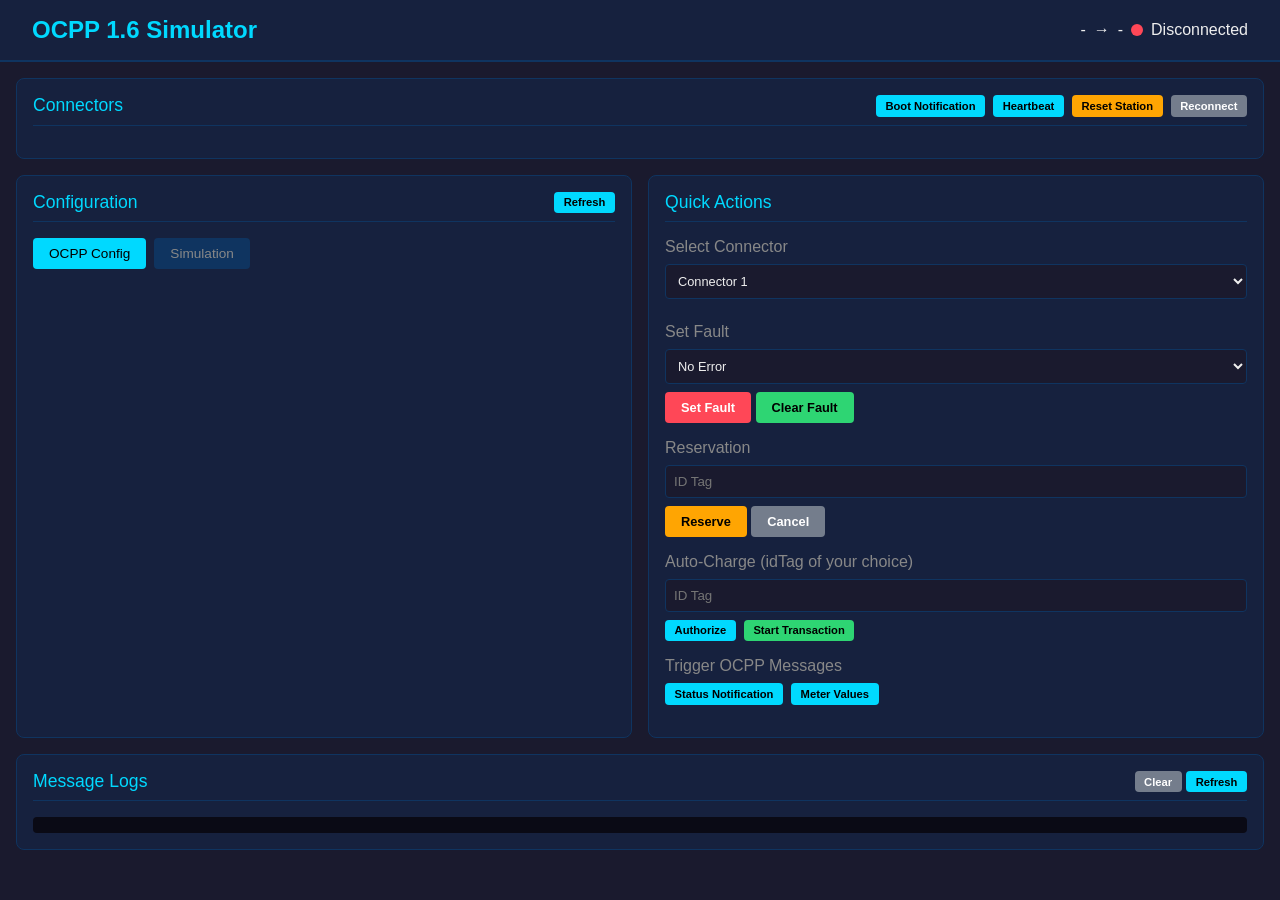
==== web/static/index.html @ cd2ee80e "improvements" ====
<!DOCTYPE html>
<html lang="en">
<head>
    <meta charset="UTF-8">
    <meta name="viewport" content="width=device-width, initial-scale=1.0">
    <title>OCPP 1.6 Simulator</title>
    <style>
        * {
            margin: 0;
            padding: 0;
            box-sizing: border-box;
        }

        body {
            font-family: -apple-system, BlinkMacSystemFont, 'Segoe UI', Roboto, Oxygen, Ubuntu, sans-serif;
            background: #1a1a2e;
            color: #eee;
            min-height: 100vh;
        }

        .header {
            background: #16213e;
            padding: 1rem 2rem;
            display: flex;
            justify-content: space-between;
            align-items: center;
            border-bottom: 2px solid #0f3460;
        }

        .header h1 {
            font-size: 1.5rem;
            color: #00d9ff;
        }

        .connection-status {
            display: flex;
            align-items: center;
            gap: 0.5rem;
        }

        .status-dot {
            width: 12px;
            height: 12px;
            border-radius: 50%;
            background: #ff4757;
        }

        .status-dot.connected {
            background: #2ed573;
        }

        .container {
            display: grid;
            grid-template-columns: 1fr 1fr;
            gap: 1rem;
            padding: 1rem;
            max-width: 1600px;
            margin: 0 auto;
        }

        .panel {
            background: #16213e;
            border-radius: 8px;
            padding: 1rem;
            border: 1px solid #0f3460;
        }

        .panel-header {
            display: flex;
            justify-content: space-between;
            align-items: center;
            margin-bottom: 1rem;
            padding-bottom: 0.5rem;
            border-bottom: 1px solid #0f3460;
        }

        .panel-title {
            font-size: 1.1rem;
            color: #00d9ff;
        }

        .connector-grid {
            display: grid;
            grid-template-columns: repeat(auto-fit, minmax(280px, 1fr));
            gap: 1rem;
        }

        .connector-card {
            background: #1a1a2e;
            border-radius: 8px;
            padding: 1rem;
            border: 2px solid #0f3460;
        }

        .connector-card.charging {
            border-color: #2ed573;
            box-shadow: 0 0 20px rgba(46, 213, 115, 0.2);
        }

        .connector-card.faulted {
            border-color: #ff4757;
            box-shadow: 0 0 20px rgba(255, 71, 87, 0.2);
        }

        .connector-card.reserved {
            border-color: #ffa502;
            box-shadow: 0 0 20px rgba(255, 165, 2, 0.2);
        }

        .connector-card.preparing {
            border-color: #1e90ff;
            box-shadow: 0 0 20px rgba(30, 144, 255, 0.2);
        }

        .connector-card.suspendedev, .connector-card.suspendedevse {
            border-color: #e056fd;
            box-shadow: 0 0 20px rgba(224, 86, 253, 0.2);
        }

        .connector-header {
            display: flex;
            justify-content: space-between;
            align-items: center;
            margin-bottom: 1rem;
        }

        .connector-id {
            font-size: 1.2rem;
            font-weight: bold;
        }

        .connector-status {
            padding: 0.25rem 0.75rem;
            border-radius: 20px;
            font-size: 0.8rem;
            font-weight: bold;
            text-transform: uppercase;
        }

        .status-available { background: #2ed573; color: #000; }
        .status-charging { background: #2ed573; color: #000; }
        .status-preparing { background: #1e90ff; color: #fff; }
        .status-finishing { background: #ffa502; color: #000; }
        .status-reserved { background: #ffa502; color: #000; }
        .status-unavailable { background: #747d8c; color: #fff; }
        .status-faulted { background: #ff4757; color: #fff; }
        .status-suspendedev { background: #e056fd; color: #fff; }
        .status-suspendedevse { background: #be2edd; color: #fff; }

        .connector-info {
            display: grid;
            grid-template-columns: 1fr 1fr;
            gap: 0.5rem;
            margin-bottom: 1rem;
        }

        .info-item {
            background: #0f3460;
            padding: 0.5rem;
            border-radius: 4px;
        }

        .info-label {
            font-size: 0.7rem;
            color: #888;
            text-transform: uppercase;
        }

        .info-value {
            font-size: 1rem;
            font-weight: bold;
        }

        .connector-actions {
            display: flex;
            flex-wrap: wrap;
            gap: 0.5rem;
        }

        .btn {
            padding: 0.5rem 1rem;
            border: none;
            border-radius: 4px;
            cursor: pointer;
            font-size: 0.8rem;
            font-weight: bold;
            transition: all 0.2s;
        }

        .btn:hover {
            transform: translateY(-1px);
        }

        .btn:active {
            transform: translateY(0);
        }

        .btn-primary {
            background: #00d9ff;
            color: #000;
        }

        .btn-success {
            background: #2ed573;
            color: #000;
        }

        .btn-danger {
            background: #ff4757;
            color: #fff;
        }

        .btn-warning {
            background: #ffa502;
            color: #000;
        }

        .btn-secondary {
            background: #747d8c;
            color: #fff;
        }

        .btn-small {
            padding: 0.3rem 0.6rem;
            font-size: 0.7rem;
        }

        .logs-container {
            grid-column: 1 / -1;
            max-height: 300px;
            overflow: hidden;
            display: flex;
            flex-direction: column;
        }

        .logs-list {
            flex: 1;
            overflow-y: auto;
            background: #0a0a15;
            border-radius: 4px;
            padding: 0.5rem;
            font-family: 'Monaco', 'Menlo', monospace;
            font-size: 0.75rem;
        }

        .log-entry {
            padding: 0.25rem 0.5rem;
            border-bottom: 1px solid #1a1a2e;
            display: flex;
            gap: 1rem;
        }

        .log-entry:hover {
            background: #1a1a2e;
        }

        .log-time {
            color: #888;
            min-width: 80px;
        }

        .log-direction {
            min-width: 20px;
        }

        .log-direction.incoming {
            color: #2ed573;
        }

        .log-direction.outgoing {
            color: #00d9ff;
        }

        .log-action {
            color: #ffa502;
            min-width: 180px;
        }

        .log-payload {
            color: #888;
            flex: 1;
            overflow: hidden;
            text-overflow: ellipsis;
            white-space: nowrap;
        }

        .config-grid {
            display: grid;
            grid-template-columns: repeat(auto-fit, minmax(200px, 1fr));
            gap: 0.5rem;
        }

        .config-item {
            display: flex;
            flex-direction: column;
            gap: 0.25rem;
        }

        .config-item label {
            font-size: 0.75rem;
            color: #888;
        }

        .config-item input {
            padding: 0.5rem;
            border: 1px solid #0f3460;
            border-radius: 4px;
            background: #1a1a2e;
            color: #eee;
            font-size: 0.9rem;
        }

        .config-item input:focus {
            outline: none;
            border-color: #00d9ff;
        }

        .station-actions {
            display: flex;
            gap: 0.5rem;
            flex-wrap: wrap;
        }

        .simulation-grid {
            display: grid;
            grid-template-columns: repeat(auto-fit, minmax(150px, 1fr));
            gap: 0.5rem;
        }

        .tabs {
            display: flex;
            gap: 0.5rem;
            margin-bottom: 1rem;
        }

        .tab {
            padding: 0.5rem 1rem;
            background: #0f3460;
            border: none;
            border-radius: 4px;
            color: #888;
            cursor: pointer;
            font-size: 0.85rem;
        }

        .tab.active {
            background: #00d9ff;
            color: #000;
        }

        .tab-content {
            display: none;
        }

        .tab-content.active {
            display: block;
        }

        .fault-select {
            padding: 0.5rem;
            border: 1px solid #0f3460;
            border-radius: 4px;
            background: #1a1a2e;
            color: #eee;
            font-size: 0.8rem;
            width: 100%;
            margin-bottom: 0.5rem;
        }

        .modal {
            display: none;
            position: fixed;
            top: 0;
            left: 0;
            width: 100%;
            height: 100%;
            background: rgba(0, 0, 0, 0.8);
            justify-content: center;
            align-items: center;
            z-index: 1000;
        }

        .modal.active {
            display: flex;
        }

        .modal-content {
            background: #16213e;
            padding: 2rem;
            border-radius: 8px;
            min-width: 400px;
            max-width: 90%;
        }

        .modal-header {
            display: flex;
            justify-content: space-between;
            align-items: center;
            margin-bottom: 1rem;
        }

        .modal-close {
            background: none;
            border: none;
            color: #888;
            font-size: 1.5rem;
            cursor: pointer;
        }

        .form-group {
            margin-bottom: 1rem;
        }

        .form-group label {
            display: block;
            margin-bottom: 0.5rem;
            color: #888;
        }

        .form-group input, .form-group select {
            width: 100%;
            padding: 0.5rem;
            border: 1px solid #0f3460;
            border-radius: 4px;
            background: #1a1a2e;
            color: #eee;
        }

        @media (max-width: 768px) {
            .container {
                grid-template-columns: 1fr;
            }
        }
    </style>
</head>
<body>
    <div class="header">
        <h1>OCPP 1.6 Simulator</h1>
        <div class="connection-status">
            <span id="station-id">-</span>
            <span>&rarr;</span>
            <span id="server-addr">-</span>
            <div class="status-dot" id="connection-dot"></div>
            <span id="connection-text">Disconnected</span>
        </div>
    </div>

    <div class="container">
        <!-- Connectors Panel -->
        <div class="panel" style="grid-column: 1 / -1;">
            <div class="panel-header">
                <span class="panel-title">Connectors</span>
                <div class="station-actions">
                    <button class="btn btn-primary btn-small" onclick="sendBootNotification()">Boot Notification</button>
                    <button class="btn btn-primary btn-small" onclick="sendHeartbeat()">Heartbeat</button>
                    <button class="btn btn-warning btn-small" onclick="resetStation()">Reset Station</button>
                    <button class="btn btn-secondary btn-small" onclick="reconnect()">Reconnect</button>
                </div>
            </div>
            <div class="connector-grid" id="connectors-container">
                <!-- Connectors will be rendered here -->
            </div>
        </div>

        <!-- Configuration Panel -->
        <div class="panel">
            <div class="panel-header">
                <span class="panel-title">Configuration</span>
                <button class="btn btn-primary btn-small" onclick="loadConfig()">Refresh</button>
            </div>
            <div class="tabs">
                <button class="tab active" onclick="switchTab('ocpp-config')">OCPP Config</button>
                <button class="tab" onclick="switchTab('simulation-config')">Simulation</button>
            </div>
            <div id="ocpp-config" class="tab-content active">
                <div class="config-grid" id="ocpp-config-grid">
                    <!-- OCPP config will be rendered here -->
                </div>
            </div>
            <div id="simulation-config" class="tab-content">
                <h4 style="margin-bottom: 0.5rem; color: #888;">Delays (ms)</h4>
                <div class="simulation-grid" id="delays-grid">
                    <!-- Delays will be rendered here -->
                </div>
                <h4 style="margin: 1rem 0 0.5rem; color: #888;">Failure Rates (0-1)</h4>
                <div class="simulation-grid" id="failures-grid">
                    <!-- Failure rates will be rendered here -->
                </div>
                <h4 style="margin: 1rem 0 0.5rem; color: #888;">Transaction Settings</h4>
                <div class="simulation-grid" id="transaction-grid">
                    <!-- Transaction settings will be rendered here -->
                </div>
                <div style="margin-top: 1rem;">
                    <button class="btn btn-primary" onclick="saveSimulationSettings()">Save Settings</button>
                    <button class="btn btn-secondary" onclick="resetSimulationSettings()">Reset to Defaults</button>
                </div>
            </div>
        </div>

        <!-- Actions Panel -->
        <div class="panel">
            <div class="panel-header">
                <span class="panel-title">Quick Actions</span>
            </div>
            <div class="form-group">
                <label>Select Connector</label>
                <select id="action-connector" class="fault-select">
                    <option value="1">Connector 1</option>
                    <option value="2">Connector 2</option>
                </select>
            </div>
            <div class="form-group">
                <label>Set Fault</label>
                <select id="fault-type" class="fault-select">
                    <option value="NoError">No Error</option>
                    <option value="ConnectorLockFailure">Connector Lock Failure</option>
                    <option value="EVCommunicationError">EV Communication Error</option>
                    <option value="GroundFailure">Ground Failure</option>
                    <option value="HighTemperature">High Temperature</option>
                    <option value="InternalError">Internal Error</option>
                    <option value="OverCurrentFailure">Over Current Failure</option>
                    <option value="OverVoltage">Over Voltage</option>
                    <option value="PowerMeterFailure">Power Meter Failure</option>
                    <option value="UnderVoltage">Under Voltage</option>
                </select>
                <button class="btn btn-danger" onclick="setFault()">Set Fault</button>
                <button class="btn btn-success" onclick="clearFault()">Clear Fault</button>
            </div>
            <div class="form-group">
                <label>Reservation</label>
                <input type="text" id="reservation-idtag" placeholder="ID Tag" style="margin-bottom: 0.5rem;">
                <button class="btn btn-warning" onclick="setReservation()">Reserve</button>
                <button class="btn btn-secondary" onclick="cancelReservation()">Cancel</button>
            </div>
            <div class="form-group">
                <label>Auto-Charge (idTag of your choice)</label>
                <input type="text" id="autocharge-idtag" placeholder="ID Tag" style="margin-bottom: 0.5rem;">
                <div style="display: flex; gap: 0.5rem; flex-wrap: wrap;">
                    <button class="btn btn-primary btn-small" onclick="triggerAuthorize()">Authorize</button>
                    <button class="btn btn-success btn-small" onclick="triggerStartTransaction()">Start Transaction</button>
                </div>
            </div>
            <div class="form-group">
                <label>Trigger OCPP Messages</label>
                <div style="display: flex; gap: 0.5rem; flex-wrap: wrap;">
                    <button class="btn btn-primary btn-small" onclick="triggerStatusNotification()">Status Notification</button>
                    <button class="btn btn-primary btn-small" onclick="triggerMeterValues()">Meter Values</button>
                </div>
            </div>
        </div>

        <!-- Message Logs -->
        <div class="panel logs-container">
            <div class="panel-header">
                <span class="panel-title">Message Logs</span>
                <div>
                    <button class="btn btn-secondary btn-small" onclick="clearLogs()">Clear</button>
                    <button class="btn btn-primary btn-small" onclick="loadLogs()">Refresh</button>
                </div>
            </div>
            <div class="logs-list" id="logs-container">
                <!-- Logs will be rendered here -->
            </div>
        </div>
    </div>

    <script>
        const API_BASE = '/api/v1';
        let refreshInterval;

        // Initialize
        document.addEventListener('DOMContentLoaded', () => {
            loadStatus();
            loadConnectors();
            loadConfig();
            loadLogs();

            // Auto-refresh every 2 seconds
            refreshInterval = setInterval(() => {
                loadStatus();
                loadConnectors();
                loadLogs();
            }, 2000);
        });

        // API Helpers
        async function apiGet(endpoint) {
            const response = await fetch(API_BASE + endpoint);
            return response.json();
        }

        async function apiPost(endpoint, data = {}) {
            const response = await fetch(API_BASE + endpoint, {
                method: 'POST',
                headers: { 'Content-Type': 'application/json' },
                body: JSON.stringify(data)
            });
            return response.json();
        }

        async function apiPut(endpoint, data = {}) {
            const response = await fetch(API_BASE + endpoint, {
                method: 'PUT',
                headers: { 'Content-Type': 'application/json' },
                body: JSON.stringify(data)
            });
            return response.json();
        }

        async function apiDelete(endpoint) {
            const response = await fetch(API_BASE + endpoint, { method: 'DELETE' });
            return response.json();
        }

        // Load Functions
        async function loadStatus() {
            try {
                const status = await apiGet('/status');
                const connection = await apiGet('/status/connection');

                document.getElementById('station-id').textContent = status.stationId || '-';
                document.getElementById('server-addr').textContent = connection.serverAddr || '-';

                const dot = document.getElementById('connection-dot');
                const text = document.getElementById('connection-text');

                if (connection.connected) {
                    dot.classList.add('connected');
                    text.textContent = 'Connected';
                } else {
                    dot.classList.remove('connected');
                    text.textContent = 'Disconnected';
                }
            } catch (e) {
                console.error('Failed to load status:', e);
            }
        }

        async function loadConnectors() {
            try {
                const connectors = await apiGet('/status/connectors');
                const container = document.getElementById('connectors-container');

                container.innerHTML = connectors.map(c => `
                    <div class="connector-card ${c.status.toLowerCase()}">
                        <div class="connector-header">
                            <span class="connector-id">Connector ${c.id}</span>
                            <span class="connector-status status-${c.status.toLowerCase()}">${c.status}</span>
                        </div>
                        <div class="connector-info">
                            <div class="info-item">
                                <span class="info-label">Error Code</span>
                                <span class="info-value">${c.errorCode}</span>
                            </div>
                            <div class="info-item">
                                <span class="info-label">Transaction</span>
                                <span class="info-value">${c.currentTransaction || '-'}</span>
                            </div>
                            <div class="info-item">
                                <span class="info-label">Meter (Wh)</span>
                                <span class="info-value">${c.meterValue.toFixed(2)}</span>
                            </div>
                            <div class="info-item">
                                <span class="info-label">SoC</span>
                                <span class="info-value">${c.soc}%</span>
                            </div>
                            <div class="info-item">
                                <span class="info-label">Cable</span>
                                <span class="info-value">${c.cablePlugged ? 'Plugged' : 'Unplugged'}</span>
                            </div>
                            <div class="info-item">
                                <span class="info-label">ID Tag</span>
                                <span class="info-value">${c.currentIdTag || '-'}</span>
                            </div>
                        </div>
                        <div class="connector-actions">
                            <button class="btn btn-primary btn-small" onclick="plugCable(${c.id})">Plug</button>
                            <button class="btn btn-secondary btn-small" onclick="unplugCable(${c.id})">Unplug</button>
                            <button class="btn btn-primary btn-small" onclick="setPreparing(${c.id})">Preparing</button>
                            <button class="btn btn-success btn-small" onclick="startCharging(${c.id})">Start</button>
                            <button class="btn btn-danger btn-small" onclick="stopCharging(${c.id})">Stop</button>
                            <button class="btn btn-warning btn-small" onclick="suspendEV(${c.id})">Suspend EV</button>
                            <button class="btn btn-warning btn-small" onclick="suspendEVSE(${c.id})">Suspend EVSE</button>
                            <button class="btn btn-success btn-small" onclick="resumeCharging(${c.id})">Resume</button>
                            <button class="btn btn-warning btn-small" onclick="setUnavailable(${c.id})">Unavail</button>
                            <button class="btn btn-success btn-small" onclick="setAvailable(${c.id})">Avail</button>
                        </div>
                    </div>
                `).join('');
            } catch (e) {
                console.error('Failed to load connectors:', e);
            }
        }

        async function loadConfig() {
            try {
                // Load OCPP config
                const ocppConfig = await apiGet('/config/ocpp');
                const ocppGrid = document.getElementById('ocpp-config-grid');

                ocppGrid.innerHTML = ocppConfig.map(c => `
                    <div class="config-item">
                        <label>${c.key} ${c.readonly ? '(readonly)' : ''}</label>
                        <input type="text" value="${c.value}"
                               ${c.readonly ? 'disabled' : ''}
                               onchange="updateOcppConfig('${c.key}', this.value)">
                    </div>
                `).join('');

                // Load simulation config
                const simConfig = await apiGet('/config/simulation');

                const delaysGrid = document.getElementById('delays-grid');
                delaysGrid.innerHTML = Object.entries(simConfig.delays).map(([key, value]) => `
                    <div class="config-item">
                        <label>${key.replace('DelayMs', '').replace(/([A-Z])/g, ' $1').trim()}</label>
                        <input type="number" id="delay-${key}" value="${value}">
                    </div>
                `).join('');

                const failuresGrid = document.getElementById('failures-grid');
                failuresGrid.innerHTML = Object.entries(simConfig.failureRates).map(([key, value]) => `
                    <div class="config-item">
                        <label>${key.replace('FailureRate', '').replace(/([A-Z])/g, ' $1').trim()}</label>
                        <input type="number" step="0.1" min="0" max="1" id="failure-${key}" value="${value}">
                    </div>
                `).join('');

                // Load transaction settings
                const tx = simConfig.transaction || {};
                const txGrid = document.getElementById('transaction-grid');
                txGrid.innerHTML = `
                    <div class="config-item">
                        <label>Meter Step (Wh)</label>
                        <input type="number" id="tx-meterStepWh" value="${tx.meterStepWh || 1000}">
                    </div>
                    <div class="config-item">
                        <label>Start SOC (%)</label>
                        <input type="number" min="0" max="100" id="tx-startSOC" value="${tx.startSOC || 0}">
                    </div>
                    <div class="config-item">
                        <label>Final SOC (%)</label>
                        <input type="number" min="0" max="100" id="tx-finalSOC" value="${tx.finalSOC || 100}">
                    </div>
                    <div class="config-item">
                        <label>Final SOC Behavior</label>
                        <select id="tx-finalSOCBehavior" class="fault-select" style="margin:0;">
                            <option value="Finishing" ${tx.finalSOCBehavior === 'Finishing' ? 'selected' : ''}>Finishing</option>
                            <option value="SuspendedEV" ${tx.finalSOCBehavior === 'SuspendedEV' ? 'selected' : ''}>SuspendedEV</option>
                        </select>
                    </div>
                    <div class="config-item">
                        <label>Stop Delay (sec)</label>
                        <input type="number" min="0" id="tx-stopDelaySec" value="${tx.stopDelaySec || 5}">
                    </div>
                    <div class="config-item">
                        <label>Preparing Duration (sec)</label>
                        <input type="number" min="0" id="tx-preparingDurationSec" value="${tx.preparingDurationSec || 30}">
                    </div>
                `;
            } catch (e) {
                console.error('Failed to load config:', e);
            }
        }

        async function loadLogs() {
            try {
                const logs = await apiGet('/logs/messages?limit=50');
                const container = document.getElementById('logs-container');

                container.innerHTML = logs.entries.slice().reverse().map(log => {
                    const time = new Date(log.timestamp).toLocaleTimeString();
                    const direction = log.direction === 'incoming' ? '←' : '→';
                    const payload = JSON.stringify(log.payload).substring(0, 100);

                    return `
                        <div class="log-entry">
                            <span class="log-time">${time}</span>
                            <span class="log-direction ${log.direction}">${direction}</span>
                            <span class="log-action">${log.action || 'Result'}</span>
                            <span class="log-payload">${payload}</span>
                        </div>
                    `;
                }).join('');
            } catch (e) {
                console.error('Failed to load logs:', e);
            }
        }

        // Connector Actions
        async function plugCable(id) {
            await apiPost(`/actions/connectors/${id}/plug`);
            loadConnectors();
        }

        async function unplugCable(id) {
            await apiPost(`/actions/connectors/${id}/unplug`);
            loadConnectors();
        }

        async function setPreparing(id) {
            await apiPost(`/actions/connectors/${id}/preparing`);
            loadConnectors();
        }

        async function startCharging(id) {
            await apiPost(`/actions/connectors/${id}/start`, { idTag: 'UI_START' });
            loadConnectors();
        }

        async function stopCharging(id) {
            await apiPost(`/actions/connectors/${id}/stop`);
            loadConnectors();
        }

        async function suspendEV(id) {
            await apiPost(`/actions/connectors/${id}/suspend-ev`);
            loadConnectors();
        }

        async function suspendEVSE(id) {
            await apiPost(`/actions/connectors/${id}/suspend-evse`);
            loadConnectors();
        }

        async function resumeCharging(id) {
            await apiPost(`/actions/connectors/${id}/resume`);
            loadConnectors();
        }

        async function setUnavailable(id) {
            await apiPost(`/actions/connectors/${id}/unavailable`);
            loadConnectors();
        }

        async function setAvailable(id) {
            await apiPost(`/actions/connectors/${id}/available`);
            loadConnectors();
        }

        // Fault Actions
        async function setFault() {
            const connectorId = document.getElementById('action-connector').value;
            const errorCode = document.getElementById('fault-type').value;
            await apiPost(`/actions/connectors/${connectorId}/fault`, { errorCode });
            loadConnectors();
        }

        async function clearFault() {
            const connectorId = document.getElementById('action-connector').value;
            await apiPost(`/actions/connectors/${connectorId}/clear-fault`);
            loadConnectors();
        }

        // Reservation Actions
        async function setReservation() {
            const connectorId = document.getElementById('action-connector').value;
            const idTag = document.getElementById('reservation-idtag').value || 'RESERVED_TAG';
            await apiPost(`/actions/connectors/${connectorId}/reserve`, {
                reservationId: Date.now(),
                idTag: idTag,
                expiryMinutes: 30
            });
            loadConnectors();
        }

        async function cancelReservation() {
            const connectorId = document.getElementById('action-connector').value;
            await apiPost(`/actions/connectors/${connectorId}/cancel-reservation`);
            loadConnectors();
        }

        // Station Actions
        async function sendBootNotification() {
            await apiPost('/actions/station/boot');
            loadLogs();
        }

        async function sendHeartbeat() {
            await apiPost('/actions/station/heartbeat');
            loadLogs();
        }

        async function resetStation() {
            await apiPost('/actions/station/reset');
            loadConnectors();
        }

        async function reconnect() {
            await apiPost('/actions/station/reconnect');
            loadStatus();
        }

        // OCPP Triggers
        async function triggerStatusNotification() {
            const connectorId = document.getElementById('action-connector').value;
            await apiPost('/ocpp/trigger/status-notification', { connectorId: parseInt(connectorId) });
            loadLogs();
        }

        async function triggerMeterValues() {
            const connectorId = document.getElementById('action-connector').value;
            await apiPost('/ocpp/trigger/meter-values', { connectorId: parseInt(connectorId) });
            loadLogs();
        }

        async function triggerAuthorize() {
            const connectorId = document.getElementById('action-connector').value;
            const idTag = document.getElementById('autocharge-idtag').value.trim();
            if (!idTag) { alert('Enter an ID Tag first'); return; }
            await apiPost('/ocpp/trigger/authorize', { connectorId: parseInt(connectorId), idTag });
            loadLogs();
        }

        async function triggerStartTransaction() {
            const connectorId = document.getElementById('action-connector').value;
            const idTag = document.getElementById('autocharge-idtag').value.trim();
            if (!idTag) { alert('Enter an ID Tag first'); return; }
            await apiPost('/ocpp/trigger/start-transaction', { connectorId: parseInt(connectorId), idTag });
            loadLogs();
        }

        // Config Actions
        async function updateOcppConfig(key, value) {
            await apiPut(`/config/ocpp/${key}`, { value });
        }

        async function saveSimulationSettings() {
            const delays = {};
            document.querySelectorAll('[id^="delay-"]').forEach(input => {
                const key = input.id.replace('delay-', '');
                delays[key] = parseInt(input.value) || 0;
            });

            const failureRates = {};
            document.querySelectorAll('[id^="failure-"]').forEach(input => {
                const key = input.id.replace('failure-', '');
                failureRates[key] = parseFloat(input.value) || 0;
            });

            const transaction = {
                meterStepWh: parseFloat(document.getElementById('tx-meterStepWh').value) || 1000,
                startSOC: parseInt(document.getElementById('tx-startSOC').value) || 0,
                finalSOC: parseInt(document.getElementById('tx-finalSOC').value) || 100,
                finalSOCBehavior: document.getElementById('tx-finalSOCBehavior').value || 'Finishing',
                stopDelaySec: parseInt(document.getElementById('tx-stopDelaySec').value) || 5,
                preparingDurationSec: parseInt(document.getElementById('tx-preparingDurationSec').value) || 30,
            };

            await apiPut('/config/simulation/delays', delays);
            await apiPut('/config/simulation/failures', failureRates);
            await apiPut('/config/simulation/transaction', transaction);
            alert('Simulation settings saved!');
        }

        async function resetSimulationSettings() {
            await apiPost('/config/simulation/reset');
            loadConfig();
        }

        // Logs Actions
        async function clearLogs() {
            await apiDelete('/logs/messages');
            loadLogs();
        }

        // Tab Switching
        function switchTab(tabId) {
            document.querySelectorAll('.tab').forEach(t => t.classList.remove('active'));
            document.querySelectorAll('.tab-content').forEach(t => t.classList.remove('active'));

            event.target.classList.add('active');
            document.getElementById(tabId).classList.add('active');
        }
    </script>
</body>
</html>
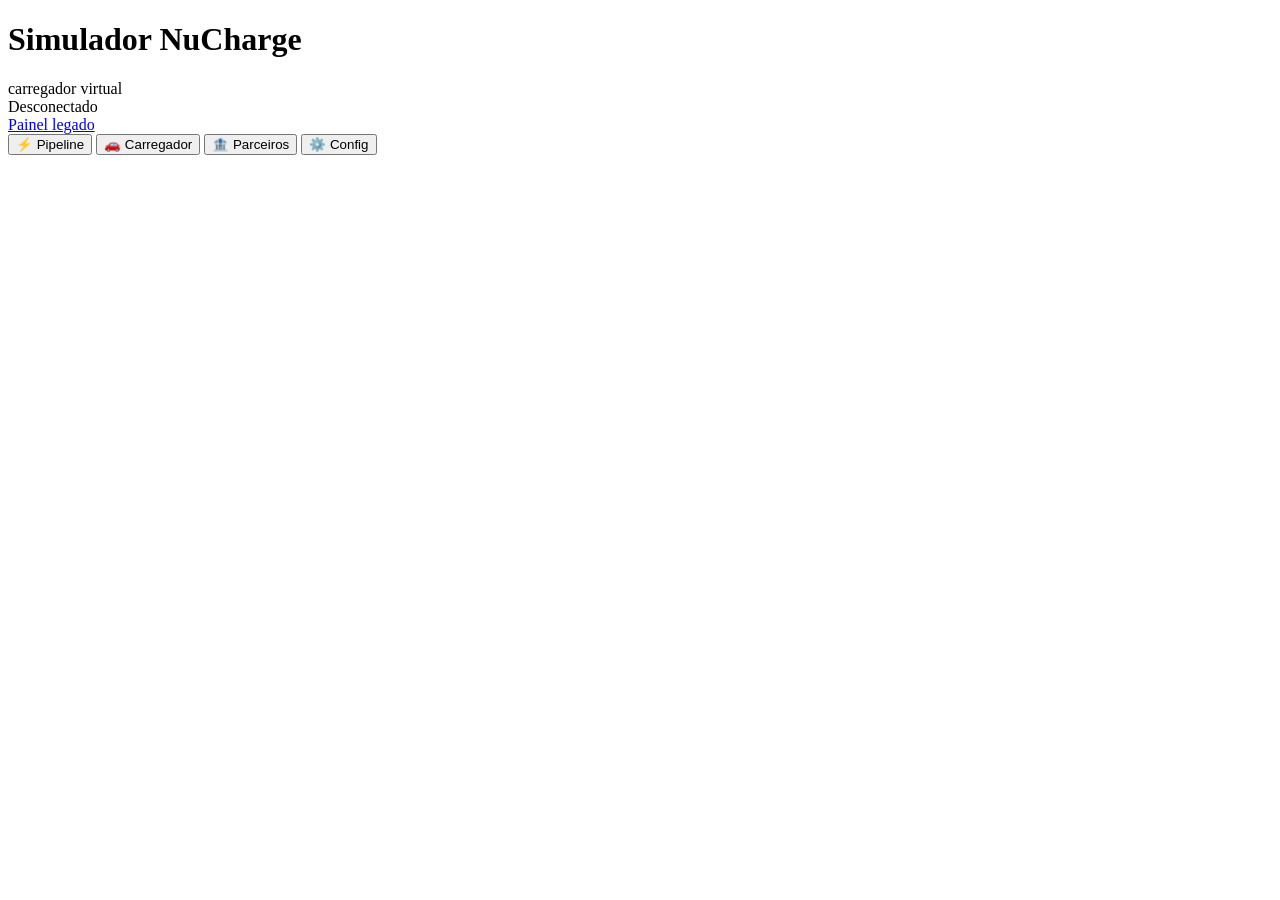
==== commit 05fdb300: "feat(sim): unified cockpit UI with 4 tabs Replaces the three standalone pages with one page and four" ====
--- a/web/static/index.html
+++ b/web/static/index.html
@@ -1,977 +1,354 @@
 <!DOCTYPE html>
-<html lang="en">
+<html lang="pt-BR">
 <head>
     <meta charset="UTF-8">
     <meta name="viewport" content="width=device-width, initial-scale=1.0">
-    <title>OCPP 1.6 Simulator</title>
-    <style>
-        * {
-            margin: 0;
-            padding: 0;
-            box-sizing: border-box;
-        }
-
-        body {
-            font-family: -apple-system, BlinkMacSystemFont, 'Segoe UI', Roboto, Oxygen, Ubuntu, sans-serif;
-            background: #1a1a2e;
-            color: #eee;
-            min-height: 100vh;
-        }
-
-        .header {
-            background: #16213e;
-            padding: 1rem 2rem;
-            display: flex;
-            justify-content: space-between;
-            align-items: center;
-            border-bottom: 2px solid #0f3460;
-        }
-
-        .header h1 {
-            font-size: 1.5rem;
-            color: #00d9ff;
-        }
-
-        .connection-status {
-            display: flex;
-            align-items: center;
-            gap: 0.5rem;
-        }
-
-        .status-dot {
-            width: 12px;
-            height: 12px;
-            border-radius: 50%;
-            background: #ff4757;
-        }
-
-        .status-dot.connected {
-            background: #2ed573;
-        }
-
-        .container {
-            display: grid;
-            grid-template-columns: 1fr 1fr;
-            gap: 1rem;
-            padding: 1rem;
-            max-width: 1600px;
-            margin: 0 auto;
-        }
-
-        .panel {
-            background: #16213e;
-            border-radius: 8px;
-            padding: 1rem;
-            border: 1px solid #0f3460;
-        }
-
-        .panel-header {
-            display: flex;
-            justify-content: space-between;
-            align-items: center;
-            margin-bottom: 1rem;
-            padding-bottom: 0.5rem;
-            border-bottom: 1px solid #0f3460;
-        }
-
-        .panel-title {
-            font-size: 1.1rem;
-            color: #00d9ff;
-        }
-
-        .connector-grid {
-            display: grid;
-            grid-template-columns: repeat(auto-fit, minmax(280px, 1fr));
-            gap: 1rem;
-        }
-
-        .connector-card {
-            background: #1a1a2e;
-            border-radius: 8px;
-            padding: 1rem;
-            border: 2px solid #0f3460;
-        }
-
-        .connector-card.charging {
-            border-color: #2ed573;
-            box-shadow: 0 0 20px rgba(46, 213, 115, 0.2);
-        }
-
-        .connector-card.faulted {
-            border-color: #ff4757;
-            box-shadow: 0 0 20px rgba(255, 71, 87, 0.2);
-        }
-
-        .connector-card.reserved {
-            border-color: #ffa502;
-            box-shadow: 0 0 20px rgba(255, 165, 2, 0.2);
-        }
-
-        .connector-card.preparing {
-            border-color: #1e90ff;
-            box-shadow: 0 0 20px rgba(30, 144, 255, 0.2);
-        }
-
-        .connector-card.suspendedev, .connector-card.suspendedevse {
-            border-color: #e056fd;
-            box-shadow: 0 0 20px rgba(224, 86, 253, 0.2);
-        }
-
-        .connector-header {
-            display: flex;
-            justify-content: space-between;
-            align-items: center;
-            margin-bottom: 1rem;
-        }
-
-        .connector-id {
-            font-size: 1.2rem;
-            font-weight: bold;
-        }
-
-        .connector-status {
-            padding: 0.25rem 0.75rem;
-            border-radius: 20px;
-            font-size: 0.8rem;
-            font-weight: bold;
-            text-transform: uppercase;
-        }
-
-        .status-available { background: #2ed573; color: #000; }
-        .status-charging { background: #2ed573; color: #000; }
-        .status-preparing { background: #1e90ff; color: #fff; }
-        .status-finishing { background: #ffa502; color: #000; }
-        .status-reserved { background: #ffa502; color: #000; }
-        .status-unavailable { background: #747d8c; color: #fff; }
-        .status-faulted { background: #ff4757; color: #fff; }
-        .status-suspendedev { background: #e056fd; color: #fff; }
-        .status-suspendedevse { background: #be2edd; color: #fff; }
-
-        .connector-info {
-            display: grid;
-            grid-template-columns: 1fr 1fr;
-            gap: 0.5rem;
-            margin-bottom: 1rem;
-        }
-
-        .info-item {
-            background: #0f3460;
-            padding: 0.5rem;
-            border-radius: 4px;
-        }
-
-        .info-label {
-            font-size: 0.7rem;
-            color: #888;
-            text-transform: uppercase;
-        }
-
-        .info-value {
-            font-size: 1rem;
-            font-weight: bold;
-        }
-
-        .connector-actions {
-            display: flex;
-            flex-wrap: wrap;
-            gap: 0.5rem;
-        }
-
-        .btn {
-            padding: 0.5rem 1rem;
-            border: none;
-            border-radius: 4px;
-            cursor: pointer;
-            font-size: 0.8rem;
-            font-weight: bold;
-            transition: all 0.2s;
-        }
-
-        .btn:hover {
-            transform: translateY(-1px);
-        }
-
-        .btn:active {
-            transform: translateY(0);
-        }
-
-        .btn-primary {
-            background: #00d9ff;
-            color: #000;
-        }
-
-        .btn-success {
-            background: #2ed573;
-            color: #000;
-        }
-
-        .btn-danger {
-            background: #ff4757;
-            color: #fff;
-        }
-
-        .btn-warning {
-            background: #ffa502;
-            color: #000;
-        }
-
-        .btn-secondary {
-            background: #747d8c;
-            color: #fff;
-        }
-
-        .btn-small {
-            padding: 0.3rem 0.6rem;
-            font-size: 0.7rem;
-        }
-
-        .logs-container {
-            grid-column: 1 / -1;
-            max-height: 300px;
-            overflow: hidden;
-            display: flex;
-            flex-direction: column;
-        }
-
-        .logs-list {
-            flex: 1;
-            overflow-y: auto;
-            background: #0a0a15;
-            border-radius: 4px;
-            padding: 0.5rem;
-            font-family: 'Monaco', 'Menlo', monospace;
-            font-size: 0.75rem;
-        }
-
-        .log-entry {
-            padding: 0.25rem 0.5rem;
-            border-bottom: 1px solid #1a1a2e;
-            display: flex;
-            gap: 1rem;
-        }
-
-        .log-entry:hover {
-            background: #1a1a2e;
-        }
-
-        .log-time {
-            color: #888;
-            min-width: 80px;
-        }
-
-        .log-direction {
-            min-width: 20px;
-        }
-
-        .log-direction.incoming {
-            color: #2ed573;
-        }
-
-        .log-direction.outgoing {
-            color: #00d9ff;
-        }
-
-        .log-action {
-            color: #ffa502;
-            min-width: 180px;
-        }
-
-        .log-payload {
-            color: #888;
-            flex: 1;
-            overflow: hidden;
-            text-overflow: ellipsis;
-            white-space: nowrap;
-        }
-
-        .config-grid {
-            display: grid;
-            grid-template-columns: repeat(auto-fit, minmax(200px, 1fr));
-            gap: 0.5rem;
-        }
-
-        .config-item {
-            display: flex;
-            flex-direction: column;
-            gap: 0.25rem;
-        }
-
-        .config-item label {
-            font-size: 0.75rem;
-            color: #888;
-        }
-
-        .config-item input {
-            padding: 0.5rem;
-            border: 1px solid #0f3460;
-            border-radius: 4px;
-            background: #1a1a2e;
-            color: #eee;
-            font-size: 0.9rem;
-        }
-
-        .config-item input:focus {
-            outline: none;
-            border-color: #00d9ff;
-        }
-
-        .station-actions {
-            display: flex;
-            gap: 0.5rem;
-            flex-wrap: wrap;
-        }
-
-        .simulation-grid {
-            display: grid;
-            grid-template-columns: repeat(auto-fit, minmax(150px, 1fr));
-            gap: 0.5rem;
-        }
-
-        .tabs {
-            display: flex;
-            gap: 0.5rem;
-            margin-bottom: 1rem;
-        }
-
-        .tab {
-            padding: 0.5rem 1rem;
-            background: #0f3460;
-            border: none;
-            border-radius: 4px;
-            color: #888;
-            cursor: pointer;
-            font-size: 0.85rem;
-        }
-
-        .tab.active {
-            background: #00d9ff;
-            color: #000;
-        }
-
-        .tab-content {
-            display: none;
-        }
-
-        .tab-content.active {
-            display: block;
-        }
-
-        .fault-select {
-            padding: 0.5rem;
-            border: 1px solid #0f3460;
-            border-radius: 4px;
-            background: #1a1a2e;
-            color: #eee;
-            font-size: 0.8rem;
-            width: 100%;
-            margin-bottom: 0.5rem;
-        }
-
-        .modal {
-            display: none;
-            position: fixed;
-            top: 0;
-            left: 0;
-            width: 100%;
-            height: 100%;
-            background: rgba(0, 0, 0, 0.8);
-            justify-content: center;
-            align-items: center;
-            z-index: 1000;
-        }
-
-        .modal.active {
-            display: flex;
-        }
-
-        .modal-content {
-            background: #16213e;
-            padding: 2rem;
-            border-radius: 8px;
-            min-width: 400px;
-            max-width: 90%;
-        }
-
-        .modal-header {
-            display: flex;
-            justify-content: space-between;
-            align-items: center;
-            margin-bottom: 1rem;
-        }
-
-        .modal-close {
-            background: none;
-            border: none;
-            color: #888;
-            font-size: 1.5rem;
-            cursor: pointer;
-        }
-
-        .form-group {
-            margin-bottom: 1rem;
-        }
-
-        .form-group label {
-            display: block;
-            margin-bottom: 0.5rem;
-            color: #888;
-        }
-
-        .form-group input, .form-group select {
-            width: 100%;
-            padding: 0.5rem;
-            border: 1px solid #0f3460;
-            border-radius: 4px;
-            background: #1a1a2e;
-            color: #eee;
-        }
-
-        @media (max-width: 768px) {
-            .container {
-                grid-template-columns: 1fr;
-            }
-        }
-    </style>
+    <title>Simulador NuCharge</title>
+    <link rel="stylesheet" href="/app.css">
 </head>
 <body>
-    <div class="header">
-        <h1>OCPP 1.6 Simulator</h1>
-        <div class="connection-status">
-            <span id="station-id">-</span>
-            <span>&rarr;</span>
-            <span id="server-addr">-</span>
-            <div class="status-dot" id="connection-dot"></div>
-            <span id="connection-text">Disconnected</span>
+    <div class="topbar">
+        <div class="brand">
+            <h1>Simulador NuCharge</h1>
+            <span class="brand-sub" id="stationId">carregador virtual</span>
+        </div>
+        <div class="topbar-right">
+            <div class="connection">
+                <span class="dot" id="connectionDot"></span>
+                <span id="connectionText">Desconectado</span>
+            </div>
+            <a class="topbar-link" href="/legacy">Painel legado</a>
         </div>
     </div>
 
-    <div class="container">
-        <!-- Connectors Panel -->
-        <div class="panel" style="grid-column: 1 / -1;">
-            <div class="panel-header">
-                <span class="panel-title">Connectors</span>
-                <div class="station-actions">
-                    <button class="btn btn-primary btn-small" onclick="sendBootNotification()">Boot Notification</button>
-                    <button class="btn btn-primary btn-small" onclick="sendHeartbeat()">Heartbeat</button>
-                    <button class="btn btn-warning btn-small" onclick="resetStation()">Reset Station</button>
-                    <button class="btn btn-secondary btn-small" onclick="reconnect()">Reconnect</button>
-                </div>
-            </div>
-            <div class="connector-grid" id="connectors-container">
-                <!-- Connectors will be rendered here -->
-            </div>
-        </div>
-
-        <!-- Configuration Panel -->
-        <div class="panel">
-            <div class="panel-header">
-                <span class="panel-title">Configuration</span>
-                <button class="btn btn-primary btn-small" onclick="loadConfig()">Refresh</button>
-            </div>
-            <div class="tabs">
-                <button class="tab active" onclick="switchTab('ocpp-config')">OCPP Config</button>
-                <button class="tab" onclick="switchTab('simulation-config')">Simulation</button>
-            </div>
-            <div id="ocpp-config" class="tab-content active">
-                <div class="config-grid" id="ocpp-config-grid">
-                    <!-- OCPP config will be rendered here -->
-                </div>
-            </div>
-            <div id="simulation-config" class="tab-content">
-                <h4 style="margin-bottom: 0.5rem; color: #888;">Delays (ms)</h4>
-                <div class="simulation-grid" id="delays-grid">
-                    <!-- Delays will be rendered here -->
-                </div>
-                <h4 style="margin: 1rem 0 0.5rem; color: #888;">Failure Rates (0-1)</h4>
-                <div class="simulation-grid" id="failures-grid">
-                    <!-- Failure rates will be rendered here -->
-                </div>
-                <h4 style="margin: 1rem 0 0.5rem; color: #888;">Transaction Settings</h4>
-                <div class="simulation-grid" id="transaction-grid">
-                    <!-- Transaction settings will be rendered here -->
-                </div>
-                <div style="margin-top: 1rem;">
-                    <button class="btn btn-primary" onclick="saveSimulationSettings()">Save Settings</button>
-                    <button class="btn btn-secondary" onclick="resetSimulationSettings()">Reset to Defaults</button>
-                </div>
-            </div>
-        </div>
-
-        <!-- Actions Panel -->
-        <div class="panel">
-            <div class="panel-header">
-                <span class="panel-title">Quick Actions</span>
-            </div>
-            <div class="form-group">
-                <label>Select Connector</label>
-                <select id="action-connector" class="fault-select">
-                    <option value="1">Connector 1</option>
-                    <option value="2">Connector 2</option>
-                </select>
-            </div>
-            <div class="form-group">
-                <label>Set Fault</label>
-                <select id="fault-type" class="fault-select">
-                    <option value="NoError">No Error</option>
-                    <option value="ConnectorLockFailure">Connector Lock Failure</option>
-                    <option value="EVCommunicationError">EV Communication Error</option>
-                    <option value="GroundFailure">Ground Failure</option>
-                    <option value="HighTemperature">High Temperature</option>
-                    <option value="InternalError">Internal Error</option>
-                    <option value="OverCurrentFailure">Over Current Failure</option>
-                    <option value="OverVoltage">Over Voltage</option>
-                    <option value="PowerMeterFailure">Power Meter Failure</option>
-                    <option value="UnderVoltage">Under Voltage</option>
-                </select>
-                <button class="btn btn-danger" onclick="setFault()">Set Fault</button>
-                <button class="btn btn-success" onclick="clearFault()">Clear Fault</button>
-            </div>
-            <div class="form-group">
-                <label>Reservation</label>
-                <input type="text" id="reservation-idtag" placeholder="ID Tag" style="margin-bottom: 0.5rem;">
-                <button class="btn btn-warning" onclick="setReservation()">Reserve</button>
-                <button class="btn btn-secondary" onclick="cancelReservation()">Cancel</button>
-            </div>
-            <div class="form-group">
-                <label>Auto-Charge (idTag of your choice)</label>
-                <input type="text" id="autocharge-idtag" placeholder="ID Tag" style="margin-bottom: 0.5rem;">
-                <div style="display: flex; gap: 0.5rem; flex-wrap: wrap;">
-                    <button class="btn btn-primary btn-small" onclick="triggerAuthorize()">Authorize</button>
-                    <button class="btn btn-success btn-small" onclick="triggerStartTransaction()">Start Transaction</button>
-                </div>
-            </div>
-            <div class="form-group">
-                <label>Trigger OCPP Messages</label>
-                <div style="display: flex; gap: 0.5rem; flex-wrap: wrap;">
-                    <button class="btn btn-primary btn-small" onclick="triggerStatusNotification()">Status Notification</button>
-                    <button class="btn btn-primary btn-small" onclick="triggerMeterValues()">Meter Values</button>
-                </div>
-            </div>
-        </div>
-
-        <!-- Message Logs -->
-        <div class="panel logs-container">
-            <div class="panel-header">
-                <span class="panel-title">Message Logs</span>
+    <nav class="tabs" id="tabs">
+        <button class="tab" data-tab="pipeline" type="button">⚡ Pipeline</button>
+        <button class="tab" data-tab="carregador" type="button">🚗 Carregador</button>
+        <button class="tab" data-tab="parceiros" type="button">🏦 Parceiros</button>
+        <button class="tab" data-tab="config" type="button">⚙️ Config</button>
+    </nav>
+
+    <main>
+        <!-- ============ Pipeline ============ -->
+        <section class="panel-view" id="view-pipeline" hidden>
+            <div class="panel">
+                <div class="panel-header">
+                    <span class="panel-title">Contexto do teste</span>
+                    <span class="hint" id="contextSummary"></span>
+                </div>
+                <div class="panel-body">
+                    <div class="form-grid">
+                        <div class="field">
+                            <label for="contextPartner">Parceiro</label>
+                            <select id="contextPartner"></select>
+                        </div>
+                        <div class="field">
+                            <label for="contextLocation">Location ID</label>
+                            <input id="contextLocation" placeholder="LOC-1">
+                        </div>
+                        <div class="field">
+                            <label for="contextEvse">EVSE UID</label>
+                            <input id="contextEvse" placeholder="EVSE-1">
+                        </div>
+                        <div class="field">
+                            <label for="contextConnector">Connector ID (OCPI)</label>
+                            <input id="contextConnector" placeholder="1">
+                        </div>
+                        <div class="field">
+                            <label for="contextOcppConnector">Conector OCPP</label>
+                            <input id="contextOcppConnector" type="number" min="1" value="1">
+                        </div>
+                    </div>
+                    <div class="button-row">
+                        <button class="btn btn-primary" id="armContextButton" type="button">Armar contexto</button>
+                    </div>
+                    <div class="message" id="contextMessage"></div>
+                </div>
+            </div>
+
+            <div class="panel">
+                <div class="panel-header">
+                    <span class="panel-title">Fluxo fim a fim</span>
+                    <span class="hint" id="pipelineCharger"></span>
+                </div>
+                <div class="panel-body">
+                    <div class="pipeline" id="pipelineHops"></div>
+                </div>
+            </div>
+
+            <div class="panel">
+                <div class="panel-header">
+                    <span class="panel-title">Ações desta etapa</span>
+                </div>
+                <div class="panel-body">
+                    <div class="stage-banner" id="stageBanner">
+                        <span class="stage-name" id="stageName">Sem contexto</span>
+                        <span class="stage-hint" id="stageHint"></span>
+                    </div>
+                    <div class="action-bar" id="actionBar"></div>
+                    <div class="message" id="actionMessage"></div>
+                    <div class="run-facts" id="runFacts"></div>
+                </div>
+            </div>
+
+            <div class="panel">
+                <div class="panel-header">
+                    <span class="panel-title">Eventos da rodada</span>
+                </div>
+                <div class="panel-body">
+                    <div class="event-list compact" id="pipelineEvents">
+                        <div class="empty-state">Arme o contexto para acompanhar os eventos.</div>
+                    </div>
+                </div>
+            </div>
+        </section>
+
+        <!-- ============ Carregador ============ -->
+        <section class="panel-view" id="view-carregador" hidden>
+            <div class="grid-2">
+                <div class="panel">
+                    <div class="panel-header">
+                        <span class="panel-title">Carregador virtual</span>
+                        <span class="hint" id="chargerConnectorLabel">Conector 1</span>
+                    </div>
+                    <div class="panel-body">
+                        <div class="battery">
+                            <div class="ring">
+                                <svg viewBox="0 0 120 120">
+                                    <circle class="ring-track" cx="60" cy="60" r="52"></circle>
+                                    <circle class="ring-value" id="ringValue" cx="60" cy="60" r="52"
+                                            stroke-dasharray="326.7" stroke-dashoffset="326.7"></circle>
+                                </svg>
+                                <div class="ring-readout">
+                                    <div class="ring-percent" id="batteryPercent">--<span>%</span></div>
+                                    <div class="ring-caption">Bateria</div>
+                                </div>
+                            </div>
+                            <div class="status-pill" id="chargerStatus">--</div>
+                        </div>
+
+                        <div class="stat-grid" style="margin-top: 1rem">
+                            <div class="stat">
+                                <div class="stat-label">Energia</div>
+                                <div class="stat-value" id="chargerEnergy">0,00 kWh</div>
+                            </div>
+                            <div class="stat">
+                                <div class="stat-label">Transação</div>
+                                <div class="stat-value" id="chargerTransaction">--</div>
+                            </div>
+                            <div class="stat">
+                                <div class="stat-label">Cabo</div>
+                                <div class="stat-value" id="chargerCable">--</div>
+                            </div>
+                        </div>
+
+                        <div class="button-row">
+                            <button class="btn btn-success" id="chargerPrimary" type="button" disabled>Carregando...</button>
+                        </div>
+                        <div class="message" id="chargerMessage"></div>
+                    </div>
+                </div>
+
+                <div class="panel">
+                    <div class="panel-header">
+                        <span class="panel-title">Controles OCPP</span>
+                    </div>
+                    <div class="panel-body">
+                        <div class="control-group">
+                            <h3>Cabo e recarga</h3>
+                            <div class="action-bar">
+                                <button class="btn" data-charger-action="plug" type="button">Plugar</button>
+                                <button class="btn" data-charger-action="unplug" type="button">Desplugar</button>
+                                <button class="btn" data-charger-action="stop" type="button">Parar transação</button>
+                            </div>
+                        </div>
+                        <div class="control-group">
+                            <h3>Pausas</h3>
+                            <div class="action-bar">
+                                <button class="btn" data-charger-action="suspend-ev" type="button">Suspender EV</button>
+                                <button class="btn" data-charger-action="suspend-evse" type="button">Suspender EVSE</button>
+                                <button class="btn" data-charger-action="resume" type="button">Retomar</button>
+                            </div>
+                        </div>
+                        <div class="control-group">
+                            <h3>Falhas e disponibilidade</h3>
+                            <div class="action-bar">
+                                <button class="btn btn-warn" data-charger-action="fault" type="button">Injetar falha</button>
+                                <button class="btn" data-charger-action="clear-fault" type="button">Limpar falha</button>
+                                <button class="btn" data-charger-action="unavailable" type="button">Indisponível</button>
+                                <button class="btn" data-charger-action="available" type="button">Disponível</button>
+                            </div>
+                        </div>
+                        <div class="control-group">
+                            <h3>Mensagens avulsas</h3>
+                            <div class="action-bar">
+                                <button class="btn" data-charger-trigger="meter-values" type="button">Enviar meter</button>
+                                <button class="btn" data-charger-trigger="status-notification" type="button">StatusNotification</button>
+                                <button class="btn" data-charger-trigger="heartbeat" type="button">Heartbeat</button>
+                                <button class="btn" data-charger-trigger="boot-notification" type="button">BootNotification</button>
+                            </div>
+                        </div>
+                        <div class="message" id="chargerControlMessage"></div>
+                    </div>
+                </div>
+            </div>
+        </section>
+
+        <!-- ============ Parceiros ============ -->
+        <section class="panel-view" id="view-parceiros" hidden>
+            <div class="grid-2">
                 <div>
-                    <button class="btn btn-secondary btn-small" onclick="clearLogs()">Clear</button>
-                    <button class="btn btn-primary btn-small" onclick="loadLogs()">Refresh</button>
-                </div>
-            </div>
-            <div class="logs-list" id="logs-container">
-                <!-- Logs will be rendered here -->
-            </div>
-        </div>
-    </div>
-
-    <script>
-        const API_BASE = '/api/v1';
-        let refreshInterval;
-
-        // Initialize
-        document.addEventListener('DOMContentLoaded', () => {
-            loadStatus();
-            loadConnectors();
-            loadConfig();
-            loadLogs();
-
-            // Auto-refresh every 2 seconds
-            refreshInterval = setInterval(() => {
-                loadStatus();
-                loadConnectors();
-                loadLogs();
-            }, 2000);
-        });
-
-        // API Helpers
-        async function apiGet(endpoint) {
-            const response = await fetch(API_BASE + endpoint);
-            return response.json();
-        }
-
-        async function apiPost(endpoint, data = {}) {
-            const response = await fetch(API_BASE + endpoint, {
-                method: 'POST',
-                headers: { 'Content-Type': 'application/json' },
-                body: JSON.stringify(data)
-            });
-            return response.json();
-        }
-
-        async function apiPut(endpoint, data = {}) {
-            const response = await fetch(API_BASE + endpoint, {
-                method: 'PUT',
-                headers: { 'Content-Type': 'application/json' },
-                body: JSON.stringify(data)
-            });
-            return response.json();
-        }
-
-        async function apiDelete(endpoint) {
-            const response = await fetch(API_BASE + endpoint, { method: 'DELETE' });
-            return response.json();
-        }
-
-        // Load Functions
-        async function loadStatus() {
-            try {
-                const status = await apiGet('/status');
-                const connection = await apiGet('/status/connection');
-
-                document.getElementById('station-id').textContent = status.stationId || '-';
-                document.getElementById('server-addr').textContent = connection.serverAddr || '-';
-
-                const dot = document.getElementById('connection-dot');
-                const text = document.getElementById('connection-text');
-
-                if (connection.connected) {
-                    dot.classList.add('connected');
-                    text.textContent = 'Connected';
-                } else {
-                    dot.classList.remove('connected');
-                    text.textContent = 'Disconnected';
-                }
-            } catch (e) {
-                console.error('Failed to load status:', e);
-            }
-        }
-
-        async function loadConnectors() {
-            try {
-                const connectors = await apiGet('/status/connectors');
-                const container = document.getElementById('connectors-container');
-
-                container.innerHTML = connectors.map(c => `
-                    <div class="connector-card ${c.status.toLowerCase()}">
-                        <div class="connector-header">
-                            <span class="connector-id">Connector ${c.id}</span>
-                            <span class="connector-status status-${c.status.toLowerCase()}">${c.status}</span>
-                        </div>
-                        <div class="connector-info">
-                            <div class="info-item">
-                                <span class="info-label">Error Code</span>
-                                <span class="info-value">${c.errorCode}</span>
-                            </div>
-                            <div class="info-item">
-                                <span class="info-label">Transaction</span>
-                                <span class="info-value">${c.currentTransaction || '-'}</span>
-                            </div>
-                            <div class="info-item">
-                                <span class="info-label">Meter (Wh)</span>
-                                <span class="info-value">${c.meterValue.toFixed(2)}</span>
-                            </div>
-                            <div class="info-item">
-                                <span class="info-label">SoC</span>
-                                <span class="info-value">${c.soc}%</span>
-                            </div>
-                            <div class="info-item">
-                                <span class="info-label">Cable</span>
-                                <span class="info-value">${c.cablePlugged ? 'Plugged' : 'Unplugged'}</span>
-                            </div>
-                            <div class="info-item">
-                                <span class="info-label">ID Tag</span>
-                                <span class="info-value">${c.currentIdTag || '-'}</span>
-                            </div>
-                        </div>
-                        <div class="connector-actions">
-                            <button class="btn btn-primary btn-small" onclick="plugCable(${c.id})">Plug</button>
-                            <button class="btn btn-secondary btn-small" onclick="unplugCable(${c.id})">Unplug</button>
-                            <button class="btn btn-primary btn-small" onclick="setPreparing(${c.id})">Preparing</button>
-                            <button class="btn btn-success btn-small" onclick="startCharging(${c.id})">Start</button>
-                            <button class="btn btn-danger btn-small" onclick="stopCharging(${c.id})">Stop</button>
-                            <button class="btn btn-warning btn-small" onclick="suspendEV(${c.id})">Suspend EV</button>
-                            <button class="btn btn-warning btn-small" onclick="suspendEVSE(${c.id})">Suspend EVSE</button>
-                            <button class="btn btn-success btn-small" onclick="resumeCharging(${c.id})">Resume</button>
-                            <button class="btn btn-warning btn-small" onclick="setUnavailable(${c.id})">Unavail</button>
-                            <button class="btn btn-success btn-small" onclick="setAvailable(${c.id})">Avail</button>
-                        </div>
-                    </div>
-                `).join('');
-            } catch (e) {
-                console.error('Failed to load connectors:', e);
-            }
-        }
-
-        async function loadConfig() {
-            try {
-                // Load OCPP config
-                const ocppConfig = await apiGet('/config/ocpp');
-                const ocppGrid = document.getElementById('ocpp-config-grid');
-
-                ocppGrid.innerHTML = ocppConfig.map(c => `
-                    <div class="config-item">
-                        <label>${c.key} ${c.readonly ? '(readonly)' : ''}</label>
-                        <input type="text" value="${c.value}"
-                               ${c.readonly ? 'disabled' : ''}
-                               onchange="updateOcppConfig('${c.key}', this.value)">
-                    </div>
-                `).join('');
-
-                // Load simulation config
-                const simConfig = await apiGet('/config/simulation');
-
-                const delaysGrid = document.getElementById('delays-grid');
-                delaysGrid.innerHTML = Object.entries(simConfig.delays).map(([key, value]) => `
-                    <div class="config-item">
-                        <label>${key.replace('DelayMs', '').replace(/([A-Z])/g, ' $1').trim()}</label>
-                        <input type="number" id="delay-${key}" value="${value}">
-                    </div>
-                `).join('');
-
-                const failuresGrid = document.getElementById('failures-grid');
-                failuresGrid.innerHTML = Object.entries(simConfig.failureRates).map(([key, value]) => `
-                    <div class="config-item">
-                        <label>${key.replace('FailureRate', '').replace(/([A-Z])/g, ' $1').trim()}</label>
-                        <input type="number" step="0.1" min="0" max="1" id="failure-${key}" value="${value}">
-                    </div>
-                `).join('');
-
-                // Load transaction settings
-                const tx = simConfig.transaction || {};
-                const txGrid = document.getElementById('transaction-grid');
-                txGrid.innerHTML = `
-                    <div class="config-item">
-                        <label>Meter Step (Wh)</label>
-                        <input type="number" id="tx-meterStepWh" value="${tx.meterStepWh || 1000}">
-                    </div>
-                    <div class="config-item">
-                        <label>Start SOC (%)</label>
-                        <input type="number" min="0" max="100" id="tx-startSOC" value="${tx.startSOC || 0}">
-                    </div>
-                    <div class="config-item">
-                        <label>Final SOC (%)</label>
-                        <input type="number" min="0" max="100" id="tx-finalSOC" value="${tx.finalSOC || 100}">
-                    </div>
-                    <div class="config-item">
-                        <label>Final SOC Behavior</label>
-                        <select id="tx-finalSOCBehavior" class="fault-select" style="margin:0;">
-                            <option value="Finishing" ${tx.finalSOCBehavior === 'Finishing' ? 'selected' : ''}>Finishing</option>
-                            <option value="SuspendedEV" ${tx.finalSOCBehavior === 'SuspendedEV' ? 'selected' : ''}>SuspendedEV</option>
-                        </select>
-                    </div>
-                    <div class="config-item">
-                        <label>Stop Delay (sec)</label>
-                        <input type="number" min="0" id="tx-stopDelaySec" value="${tx.stopDelaySec || 5}">
-                    </div>
-                    <div class="config-item">
-                        <label>Preparing Duration (sec)</label>
-                        <input type="number" min="0" id="tx-preparingDurationSec" value="${tx.preparingDurationSec || 30}">
-                    </div>
-                `;
-            } catch (e) {
-                console.error('Failed to load config:', e);
-            }
-        }
-
-        async function loadLogs() {
-            try {
-                const logs = await apiGet('/logs/messages?limit=50');
-                const container = document.getElementById('logs-container');
-
-                container.innerHTML = logs.entries.slice().reverse().map(log => {
-                    const time = new Date(log.timestamp).toLocaleTimeString();
-                    const direction = log.direction === 'incoming' ? '←' : '→';
-                    const payload = JSON.stringify(log.payload).substring(0, 100);
-
-                    return `
-                        <div class="log-entry">
-                            <span class="log-time">${time}</span>
-                            <span class="log-direction ${log.direction}">${direction}</span>
-                            <span class="log-action">${log.action || 'Result'}</span>
-                            <span class="log-payload">${payload}</span>
-                        </div>
-                    `;
-                }).join('');
-            } catch (e) {
-                console.error('Failed to load logs:', e);
-            }
-        }
-
-        // Connector Actions
-        async function plugCable(id) {
-            await apiPost(`/actions/connectors/${id}/plug`);
-            loadConnectors();
-        }
-
-        async function unplugCable(id) {
-            await apiPost(`/actions/connectors/${id}/unplug`);
-            loadConnectors();
-        }
-
-        async function setPreparing(id) {
-            await apiPost(`/actions/connectors/${id}/preparing`);
-            loadConnectors();
-        }
-
-        async function startCharging(id) {
-            await apiPost(`/actions/connectors/${id}/start`, { idTag: 'UI_START' });
-            loadConnectors();
-        }
-
-        async function stopCharging(id) {
-            await apiPost(`/actions/connectors/${id}/stop`);
-            loadConnectors();
-        }
-
-        async function suspendEV(id) {
-            await apiPost(`/actions/connectors/${id}/suspend-ev`);
-            loadConnectors();
-        }
-
-        async function suspendEVSE(id) {
-            await apiPost(`/actions/connectors/${id}/suspend-evse`);
-            loadConnectors();
-        }
-
-        async function resumeCharging(id) {
-            await apiPost(`/actions/connectors/${id}/resume`);
-            loadConnectors();
-        }
-
-        async function setUnavailable(id) {
-            await apiPost(`/actions/connectors/${id}/unavailable`);
-            loadConnectors();
-        }
-
-        async function setAvailable(id) {
-            await apiPost(`/actions/connectors/${id}/available`);
-            loadConnectors();
-        }
-
-        // Fault Actions
-        async function setFault() {
-            const connectorId = document.getElementById('action-connector').value;
-            const errorCode = document.getElementById('fault-type').value;
-            await apiPost(`/actions/connectors/${connectorId}/fault`, { errorCode });
-            loadConnectors();
-        }
-
-        async function clearFault() {
-            const connectorId = document.getElementById('action-connector').value;
-            await apiPost(`/actions/connectors/${connectorId}/clear-fault`);
-            loadConnectors();
-        }
-
-        // Reservation Actions
-        async function setReservation() {
-            const connectorId = document.getElementById('action-connector').value;
-            const idTag = document.getElementById('reservation-idtag').value || 'RESERVED_TAG';
-            await apiPost(`/actions/connectors/${connectorId}/reserve`, {
-                reservationId: Date.now(),
-                idTag: idTag,
-                expiryMinutes: 30
-            });
-            loadConnectors();
-        }
-
-        async function cancelReservation() {
-            const connectorId = document.getElementById('action-connector').value;
-            await apiPost(`/actions/connectors/${connectorId}/cancel-reservation`);
-            loadConnectors();
-        }
-
-        // Station Actions
-        async function sendBootNotification() {
-            await apiPost('/actions/station/boot');
-            loadLogs();
-        }
-
-        async function sendHeartbeat() {
-            await apiPost('/actions/station/heartbeat');
-            loadLogs();
-        }
-
-        async function resetStation() {
-            await apiPost('/actions/station/reset');
-            loadConnectors();
-        }
-
-        async function reconnect() {
-            await apiPost('/actions/station/reconnect');
-            loadStatus();
-        }
-
-        // OCPP Triggers
-        async function triggerStatusNotification() {
-            const connectorId = document.getElementById('action-connector').value;
-            await apiPost('/ocpp/trigger/status-notification', { connectorId: parseInt(connectorId) });
-            loadLogs();
-        }
-
-        async function triggerMeterValues() {
-            const connectorId = document.getElementById('action-connector').value;
-            await apiPost('/ocpp/trigger/meter-values', { connectorId: parseInt(connectorId) });
-            loadLogs();
-        }
-
-        async function triggerAuthorize() {
-            const connectorId = document.getElementById('action-connector').value;
-            const idTag = document.getElementById('autocharge-idtag').value.trim();
-            if (!idTag) { alert('Enter an ID Tag first'); return; }
-            await apiPost('/ocpp/trigger/authorize', { connectorId: parseInt(connectorId), idTag });
-            loadLogs();
-        }
-
-        async function triggerStartTransaction() {
-            const connectorId = document.getElementById('action-connector').value;
-            const idTag = document.getElementById('autocharge-idtag').value.trim();
-            if (!idTag) { alert('Enter an ID Tag first'); return; }
-            await apiPost('/ocpp/trigger/start-transaction', { connectorId: parseInt(connectorId), idTag });
-            loadLogs();
-        }
-
-        // Config Actions
-        async function updateOcppConfig(key, value) {
-            await apiPut(`/config/ocpp/${key}`, { value });
-        }
-
-        async function saveSimulationSettings() {
-            const delays = {};
-            document.querySelectorAll('[id^="delay-"]').forEach(input => {
-                const key = input.id.replace('delay-', '');
-                delays[key] = parseInt(input.value) || 0;
-            });
-
-            const failureRates = {};
-            document.querySelectorAll('[id^="failure-"]').forEach(input => {
-                const key = input.id.replace('failure-', '');
-                failureRates[key] = parseFloat(input.value) || 0;
-            });
-
-            const transaction = {
-                meterStepWh: parseFloat(document.getElementById('tx-meterStepWh').value) || 1000,
-                startSOC: parseInt(document.getElementById('tx-startSOC').value) || 0,
-                finalSOC: parseInt(document.getElementById('tx-finalSOC').value) || 100,
-                finalSOCBehavior: document.getElementById('tx-finalSOCBehavior').value || 'Finishing',
-                stopDelaySec: parseInt(document.getElementById('tx-stopDelaySec').value) || 5,
-                preparingDurationSec: parseInt(document.getElementById('tx-preparingDurationSec').value) || 30,
-            };
-
-            await apiPut('/config/simulation/delays', delays);
-            await apiPut('/config/simulation/failures', failureRates);
-            await apiPut('/config/simulation/transaction', transaction);
-            alert('Simulation settings saved!');
-        }
-
-        async function resetSimulationSettings() {
-            await apiPost('/config/simulation/reset');
-            loadConfig();
-        }
-
-        // Logs Actions
-        async function clearLogs() {
-            await apiDelete('/logs/messages');
-            loadLogs();
-        }
-
-        // Tab Switching
-        function switchTab(tabId) {
-            document.querySelectorAll('.tab').forEach(t => t.classList.remove('active'));
-            document.querySelectorAll('.tab-content').forEach(t => t.classList.remove('active'));
-
-            event.target.classList.add('active');
-            document.getElementById(tabId).classList.add('active');
-        }
-    </script>
+                    <div class="panel">
+                        <div class="panel-header">
+                            <span class="panel-title">Parceiros OCPI</span>
+                            <button class="btn btn-small" id="newPartnerButton" type="button">Novo</button>
+                        </div>
+                        <div class="panel-body">
+                            <div class="partner-list" id="partnerList"></div>
+                        </div>
+                    </div>
+
+                    <div class="panel">
+                        <div class="panel-header">
+                            <span class="panel-title" id="partnerFormTitle">Novo parceiro</span>
+                        </div>
+                        <div class="panel-body">
+                            <form id="partnerForm">
+                                <div class="form-grid">
+                                    <div class="field">
+                                        <label for="fieldSlug">Slug</label>
+                                        <input id="fieldSlug" name="slug" placeholder="nayax-sim" required>
+                                    </div>
+                                    <div class="field">
+                                        <label for="fieldName">Nome</label>
+                                        <input id="fieldName" name="name" placeholder="Nayax" required>
+                                    </div>
+                                    <div class="field">
+                                        <label for="fieldPartyId">Party ID</label>
+                                        <input id="fieldPartyId" name="partyId" maxlength="3" placeholder="NYX" required>
+                                    </div>
+                                    <div class="field">
+                                        <label for="fieldCountryCode">País</label>
+                                        <input id="fieldCountryCode" name="countryCode" maxlength="2" placeholder="BR" required>
+                                    </div>
+                                    <div class="field full">
+                                        <label for="fieldTokenToCallUs">Token para chamar a plataforma</label>
+                                        <input id="fieldTokenToCallUs" name="tokenToCallUs" placeholder="token_b">
+                                        <span class="hint">Enviado por nós ao comandar o ocpi-service.</span>
+                                    </div>
+                                    <div class="field full">
+                                        <label for="fieldTokenExpected">Token esperado da plataforma</label>
+                                        <input id="fieldTokenExpected" name="tokenExpected" placeholder="token_a" required>
+                                        <span class="hint">Exigido nos pushes que a plataforma envia para nós.</span>
+                                    </div>
+                                    <div class="field full">
+                                        <label for="fieldOcpiBaseUrl">URL do OCPI da plataforma</label>
+                                        <input id="fieldOcpiBaseUrl" name="ocpiBaseUrl" placeholder="https://ocpi-dev.nucharge.com.br">
+                                    </div>
+                                    <div class="field full">
+                                        <label for="fieldPublicBaseUrl">URL pública deste simulador</label>
+                                        <input id="fieldPublicBaseUrl" name="publicBaseUrl" placeholder="https://sim-dev.nucharge.com.br">
+                                    </div>
+                                </div>
+                                <div class="button-row">
+                                    <button type="submit" class="btn btn-success" id="savePartnerButton">Salvar</button>
+                                    <button type="button" class="btn" id="cancelPartnerButton">Cancelar</button>
+                                    <button type="button" class="btn btn-danger" id="deletePartnerButton" style="display:none">Excluir</button>
+                                </div>
+                                <div class="message" id="partnerFormMessage"></div>
+                            </form>
+                        </div>
+                    </div>
+                </div>
+
+                <div>
+                    <div class="panel">
+                        <div class="panel-header">
+                            <span class="panel-title" id="partnerCommandTitle">Comandos</span>
+                        </div>
+                        <div class="panel-body" id="partnerCommandBody">
+                            <div class="empty-state">Selecione um parceiro para enviar comandos.</div>
+                        </div>
+                    </div>
+
+                    <div class="panel">
+                        <div class="panel-header">
+                            <span class="panel-title">Eventos</span>
+                            <button class="btn btn-small" id="clearEventsButton" type="button" disabled>Limpar</button>
+                        </div>
+                        <div class="panel-body">
+                            <div class="event-list" id="partnerEvents">
+                                <div class="empty-state">Nenhum evento ainda.</div>
+                            </div>
+                        </div>
+                    </div>
+                </div>
+            </div>
+        </section>
+
+        <!-- ============ Config ============ -->
+        <section class="panel-view" id="view-config" hidden>
+            <div class="panel">
+                <div class="panel-header">
+                    <span class="panel-title">Configuração editável</span>
+                    <span class="hint">Salvo em arquivo — vence as variáveis de ambiente no próximo boot.</span>
+                </div>
+                <div class="panel-body">
+                    <form id="settingsForm">
+                        <div class="form-grid">
+                            <div class="field full">
+                                <label for="settingOcpiBaseUrl">URL do OCPI da plataforma</label>
+                                <input id="settingOcpiBaseUrl" placeholder="https://ocpi-dev.nucharge.com.br" required>
+                                <span class="hint">Para onde os comandos START/STOP_SESSION são enviados.</span>
+                            </div>
+                            <div class="field full">
+                                <label for="settingPublicBaseUrl">URL pública deste simulador</label>
+                                <input id="settingPublicBaseUrl" placeholder="https://sim-dev.nucharge.com.br" required>
+                                <span class="hint">Base do response_url e dos receivers entregues à plataforma.</span>
+                            </div>
+                            <div class="field">
+                                <label for="settingLocation">Location ID padrão</label>
+                                <input id="settingLocation" placeholder="LOC-1">
+                            </div>
+                            <div class="field">
+                                <label for="settingEvse">EVSE UID padrão</label>
+                                <input id="settingEvse" placeholder="EVSE-1">
+                            </div>
+                            <div class="field">
+                                <label for="settingConnector">Connector ID padrão</label>
+                                <input id="settingConnector" placeholder="1">
+                            </div>
+                            <div class="field">
+                                <label for="settingBattery">Capacidade da bateria (kWh)</label>
+                                <input id="settingBattery" type="number" min="1" step="1" required>
+                            </div>
+                        </div>
+                        <div class="button-row">
+                            <button type="submit" class="btn btn-primary" id="saveSettingsButton">Salvar configuração</button>
+                            <button type="button" class="btn" id="reloadSettingsButton">Recarregar</button>
+                        </div>
+                        <div class="message" id="settingsMessage"></div>
+                    </form>
+                </div>
+            </div>
+
+            <div class="panel">
+                <div class="panel-header">
+                    <span class="panel-title">Fixo no boot</span>
+                    <span class="hint">Definido por flag ou variável de ambiente; exige reiniciar o processo.</span>
+                </div>
+                <div class="panel-body">
+                    <div class="readonly-list" id="runtimeList"></div>
+                </div>
+            </div>
+        </section>
+    </main>
+
+    <script src="/app.js"></script>
+    <script src="/pipeline.js"></script>
+    <script src="/charger.js"></script>
+    <script src="/partners.js"></script>
+    <script src="/config.js"></script>
+    <script>Sim.boot();</script>
 </body>
 </html>
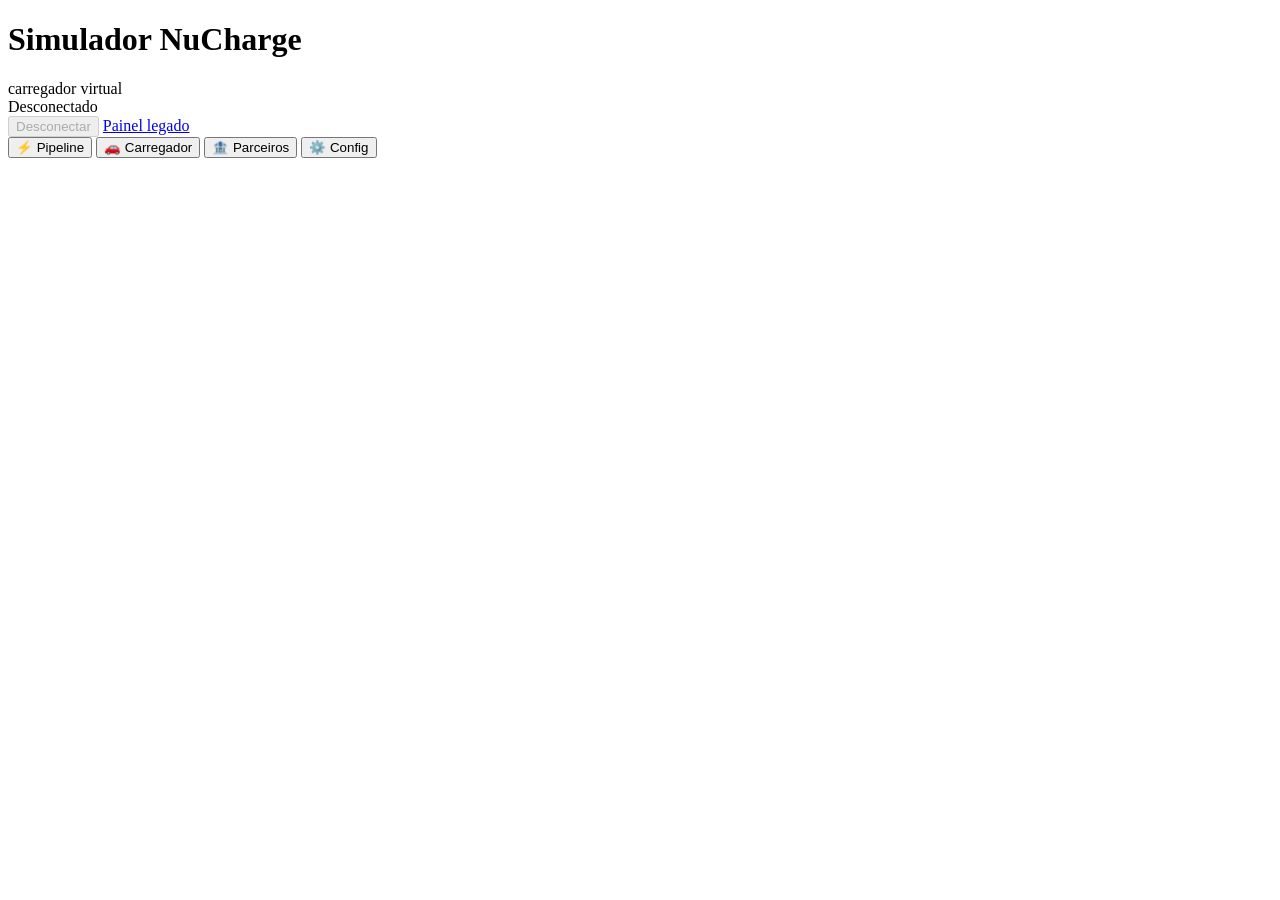
==== commit 94f4be7d: "feat(sim): botão para desconectar do servidor O cockpit ganha um botão na barra superior que derruba" ====
--- a/web/static/index.html
+++ b/web/static/index.html
@@ -17,6 +17,8 @@
                 <span class="dot" id="connectionDot"></span>
                 <span id="connectionText">Desconectado</span>
             </div>
+            <button class="btn btn-small" id="connectionToggle" type="button" disabled>Desconectar</button>
+            <span class="topbar-message" id="connectionMessage"></span>
             <a class="topbar-link" href="/legacy">Painel legado</a>
         </div>
     </div>
@@ -121,7 +123,7 @@
                                 </svg>
                                 <div class="ring-readout">
                                     <div class="ring-percent" id="batteryPercent">--<span>%</span></div>
-                                    <div class="ring-caption">Bateria</div>
+                                    <div class="ring-caption" id="batteryLabel">Bateria</div>
                                 </div>
                             </div>
                             <div class="status-pill" id="chargerStatus">--</div>
